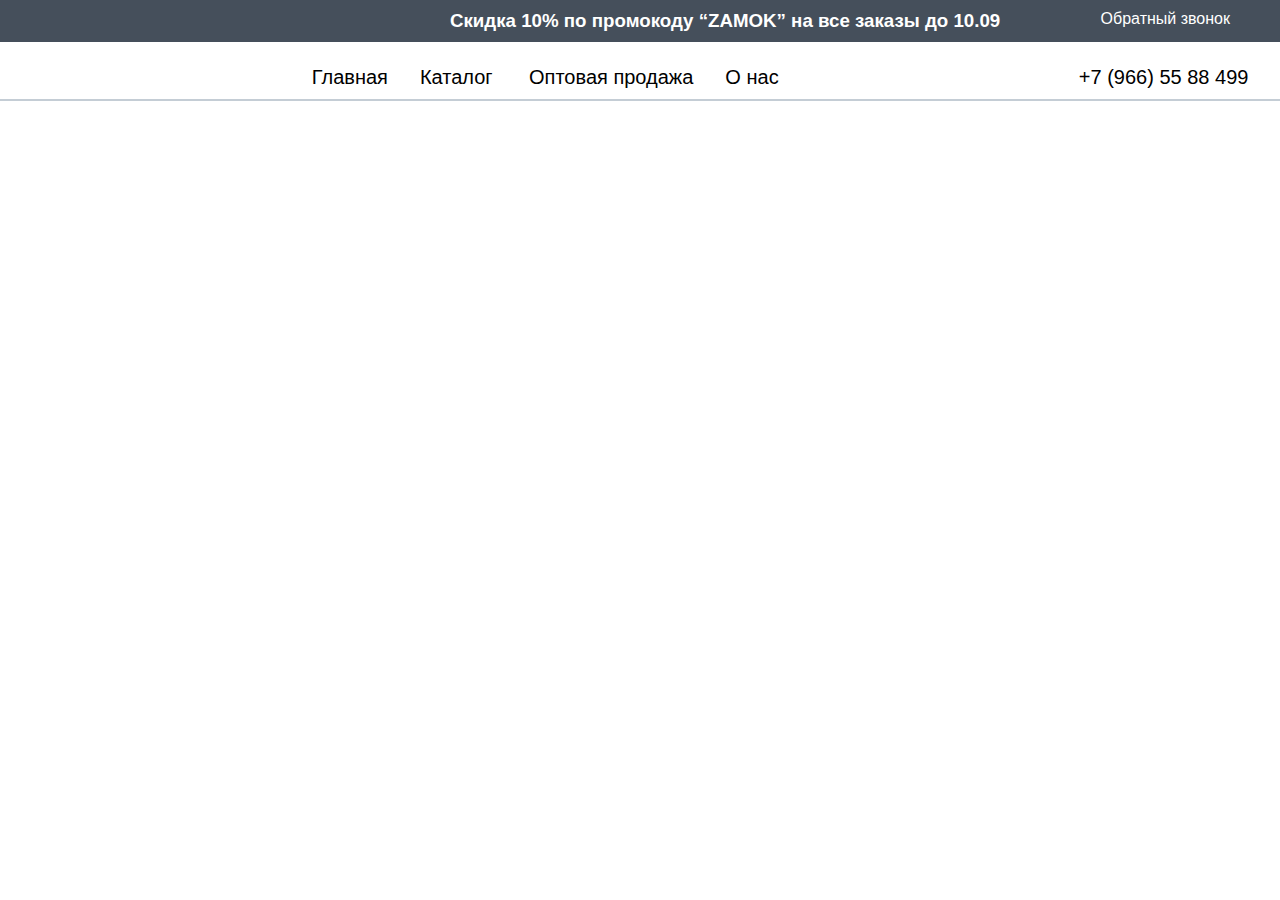
==== pages/details.html @ ea95af28 "boshladim" ====
<!DOCTYPE html>
<html lang="en">
  <head>
    <meta charset="UTF-8" />
    <meta name="viewport" content="width=device-width, initial-scale=1.0" />
    <title>Document</title>
    <link rel="stylesheet" href="../styles/style.css" />
    <link rel="stylesheet" href="../styles/details.css" />
    <script src="https://cdn.jsdelivr.net/npm/sweetalert2@11"></script>
  </head>
  <body>
    <div class="skidki__container container">
      <h3>Скидка 10% по промокоду “ZAMOK” на все заказы до 10.09</h3>
      <p>Обратный звонок</p>
    </div>
    <header class="header">
      <div class="container header__container" style="margin-bottom: 10px">
        <div class="logo">
          <a href="../index.html">
            <img src="../img/logo.png" alt="" />
          </a>
        </div>
        <nav class="nav">
          <ul>
            <li>
              <a href="#">Главная</a>
            </li>
            <li>
              <a href="#">Каталог</a>
              <img src="../img/frame1.png" alt="" />
            </li>
            <li>
              <a href="#">Оптовая продажа</a>
            </li>
            <li>
              <a href="#">О нас</a>
            </li>
          </ul>
        </nav>
        <div class="korzina">
          <p>
            <img src="../img/phone.png" alt="" />
            <span>+7 (966) 55 88 499</span>
          </p>
          <div class="div">
            <a href="">
              <img src="../img/liked.png" alt="" />
            </a>
            <a href="./cart.html">
              <img src="../img/backet.png" alt="" />
            </a>
          </div>
        </div>
      </div>
    </header>
    <div class="line"></div>
    <div id="Wrapper"></div>
    <!-- <div class="hero-single container">
        <div class="hero-img">
            <img src="https://picsum.photos/200/300" alt="">
        </div>
        <div class="hero-single-content">
            <div class="hero-text">
                <h3 class="hero-single-name">Golden Soft <br>
                     GS-200Z-5 для</h3>
                <p class="hero-single-desc">Замок дверной электронный Golden Soft<br>GS-200Z-5 имеет роскошный глянцевый<br>блеск, четкие линии, красивые формы.</p> <br>
                <p class="hero-single-desc">Подходит для установки на <br> деревянную/межкомнатную дверь.</p>
            </div>
            <div class="hero-single-price">
                <p>Цена</p>
                <div class="single-price">
                    <h3>33000₽</h3>
                    <h4>37000₽</h3>
                </div>
            </div>
            <button>КОРЗИНКА</button>
        </div>
    </div> -->
    <script src="../images/js/details.js"></script>
  </body>
</html>
---- styles/style.css ----
*{
    margin: 0;
    padding: 0;
    box-sizing: border-box;
}
body{
    font-family: sans-serif;
}
.container{
    max-width: 1248px;
    width: 100%;
    margin: 0 auto;
    display: flex;
    flex-direction: column;
}
.skidki__container{
    max-width: 1400px;
    color: white;
    display: flex;
    width: 100%;
    padding-right: 50px;
    padding-left: 50px;
    background-color:#454F5B;
}
.skidki__container h3{
    margin-left: 400px;
}

/*  */
.header__container{
    display: flex;
    flex-direction: row;
    justify-content: space-between;
    margin-top: 24px;
    align-items: center;
    border-bottom-color: gray;
}
.nav ul{
    display: flex;
    gap: 32px;
}
a{
    text-decoration: none;
    color: black;
    font-size: 20px;
}
li{
    list-style: none;
}
.korzina{
    display: flex;
    align-items: center;
    gap: 10px;
}
.korzina span{
    font-size: 20px;
}
/*  */
.main__container .block{
    margin-top: 50px;
    display: flex;
    gap: 80px;
}
.block .text{
    color: gray;
    opacity: 0.9;
    margin-top: 80px;
}
.text h4{
    margin-bottom: 20px;
    color: black;
    font-size: 32px;
}
.text p{
    color: #454F5B;
    font-size: 18px;
    font-weight: 400;
    line-height: 32px;
}
.card{
    display: flex;
    gap: 10px;
    margin-top: 10px;
    margin-bottom: 20px;
}
.img img{
    margin-bottom: 50px;
}
/*  */
.register{
    background-color: #F2F8FF;
}
.register__container{
    text-align: center;
    margin-bottom: 50px;
    display: flex;
    flex-direction: column;
}
.register__container h3{
    width: 465px;
    font-size: 44px;
    font-weight: 600;
    text-align: center;
    margin-left: 400px;
    margin-top: 40px;
    margin-bottom: 20px;
}
.register__container p{
    font-size: 16px;
    line-height: 26px;
    font-weight: 400;
    color: #454F5B;
    margin-bottom: 20px;
}
.inputs{
    gap: 20px;
}
.inputs input{
    width: 240px;
    border-radius: 5px;
    padding: 10px;
    border: none;
    color: #454F5B;
    background-color: #E9EFF6;
    margin-bottom: 56px;
}
button{
    padding: 10px;
    border: none;
    background-color: #4295E4;
    border-radius:2px;
    color: white;
    width: 220px;
}
/*  */
.footer__container{
    display: flex;
    flex-direction: row;
    gap: 70px;
    padding-top: 64px;
    color: white;
    margin-top: -50px;
    padding-bottom: 50px;
}
.footer-text{
    display: flex;
    gap: 70px;
}
.footer-ul a{
    color: white;
    opacity: 0.7;
}
.footer-text p{
    opacity: 0.7;
    margin-top: 10px;
    margin-bottom: 10px;
}
.footer-logo{
    display: flex;
    flex-direction: column;
    gap: 80px;
}
/*  */

.filter {
    max-width: 350px;
    padding: 20px;
    background-color: #fff;
    border: 1px solid #ddd;
    margin: 20px auto;
    border-radius: 5px;
    height: 400px;
    margin-left: -5px;
}

.filter-section h2 {
    margin: 0 0 20px 0;
    margin-bottom: 20px;
    font-size: 1.5em;
}
.filter-title{
    margin-bottom: 10px;
    margin-top: 10px;
}

.price-filter {
    margin-bottom: 20px;
}

.price-filter h3 {
    margin: 0 0 10px 0;
    font-size: 1.2em;
}

.price-inputs {
    display: flex;
    justify-content: space-between;
}

.price-inputs input {
    width: 48%;
    padding: 10px;
    font-size: 1em;
    border: 1px solid #ddd;
    border-radius: 5px;
}

.other-filters .filter-item {
    margin-bottom: 10px;
}

.filter-item h3 {
    margin: 0;
    font-size: 1.2em;
    cursor: pointer;
}

.filter-item h3::after {
    float: right;
    font-size: 0.8em;
    margin-top: 3px;
}
/*  */
.hero__container{
    display: flex;
    flex-direction: row;
    justify-content: space-between;
}
.filter-hero{
    display: flex;
    gap: 50px;
}
.select-hero select{
    width: 200px;
    padding: 8px;
}
button:hover{
    background-color:green;
}
button{
    transition: all 0.5s;
    cursor:pointer;
}
.btn{
    margin-bottom: 10px;
    width: 100%;
}
/*  */
.title{
    display: flex;
    flex-direction: row;
    margin-bottom: 40px;
    margin-top: 20px;
}
.titleh3{
    font-weight: 600;
    font-size: 28px;
}
.title p{
    margin-top: 5px;
    font-size: 18px;
    font-weight: 300;
}
/*  */
.prodocut{
    margin-top: 20px;
    width: 300px;
    border-radius:5px;
    padding-right: 10px;
    background-color: #F6F6F6;
    margin-bottom: 50px;
    border: 2px solid black;
    cursor: pointer;
}
.product-status{
    margin-left: 10px;
    display: flex;
    justify-content: space-between;
}
.product-image{
    width: 288px;
    position: relative;
}
.product-status h6{
    margin-top: 13px;
    margin-left: 10px;
    font-size: 14px;
    font-weight: 400;
}
.sale{
    width: 100px;
    padding: 10px;
    background-color: white;
    margin-right: 10px;
    margin-top: 5px;
}
.product-title{
    font-size: 16px;
    font-weight: 400;
    margin-bottom: 5px;
    color: #454F5B;
    margin-left: 10px;
}
.product-price{
    gap: 20px;
    margin-left: 10px;
}
.current-price{
    font-size: 20px;
    font-weight: 600;
    color: #161C24;
}
.old-price{
    text-decoration: line-through;
    font-size: 18px;
    font-weight: 300;
    color: #454F5B;
}
.stars{
    border: none;
    margin-left: 10px;
}
.line{
    width: 100%;
    height: 2px;
    background-color: #C4CDD5;
}
.product-list{
    display: flex;
    flex-direction: row;
    flex-wrap: wrap;
    justify-content: space-around;
    margin-left: 40px;
    padding-bottom: 20px;
    gap: 50px;
}
.prodocut{
    cursor: pointer;
    border: 2px solid black;
    background-color: gray;
}
.skidki__container{
    display: flex;
    flex-direction: row;
    justify-content: space-between;
}
#card{
    background-color: #F7F7F7;
    border-radius: 5px;
    margin-top: 22px;
    padding-bottom: 20px;
    padding-top: 10px;
    gap: 20px;
}
.sale{
    border-radius: 5px;
}
/*  */
.section-nav{
    margin-top: 50px;
    margin-bottom: 50px;
    display: flex;
    flex-direction: row;
    justify-content: space-between;
}
.cards{
    display: flex;
    flex-wrap: wrap;
    gap: 30px;
    flex-direction: row;
}
.prodocut{
    width: 288px;
}
/*  */
.skidki__container{
    display: flex;
    flex-direction: row;
    justify-content: space-between;
}
.skidki__container p{
    margin-left: -30px;
}
---- styles/details.css ----
*{
    margin: 0;
    padding: 0;
    box-sizing: border-box;
}
body{
    font-family: sans-serif;
}
.hero-single{
    justify-content: center;
    display: flex;
    flex-direction: row;
    gap: 50px;
    margin-top: 50px;
    margin-bottom: 100px;
}
.hero-single-content{
    display: flex;
    flex-direction: column;
}
.hero-img img{
    width: 500px;
    height: 500px;
}
.hero-single-name{
    color: #161C24;
    font-size: 44px;
    line-height: 62px;
    font-weight: 600;
}
.hero-single-desc{
    color:#454F5B;
    font-weight: 400;
    font-size: 14px;
    margin-bottom: 10px;
}
.hero-single-price p{
    margin-bottom: 10px;
    margin-top: 10px;
    color:#454F5B;
    font-size: 12px;
    font-weight: 400;
}
.single-price{
    display: flex;
    gap: 20px;
    margin-bottom: 20px;
}
.single-price h3{
    color: #161C24;
    font-size: 24px;
    font-weight: 600;
}
.single-price h4{
    color: #A4A4A4;
    font-size: 22px;
    font-weight: 300;
    text-decoration: line-through;
}
.skidki__container{
    padding-top: 10px;
    padding-bottom: 10px;
    display: flex;
    flex-direction: row;
    justify-content: space-between;
    margin-right: 50px;
}
.hero-single-content{
    margin-top: 150px;
}
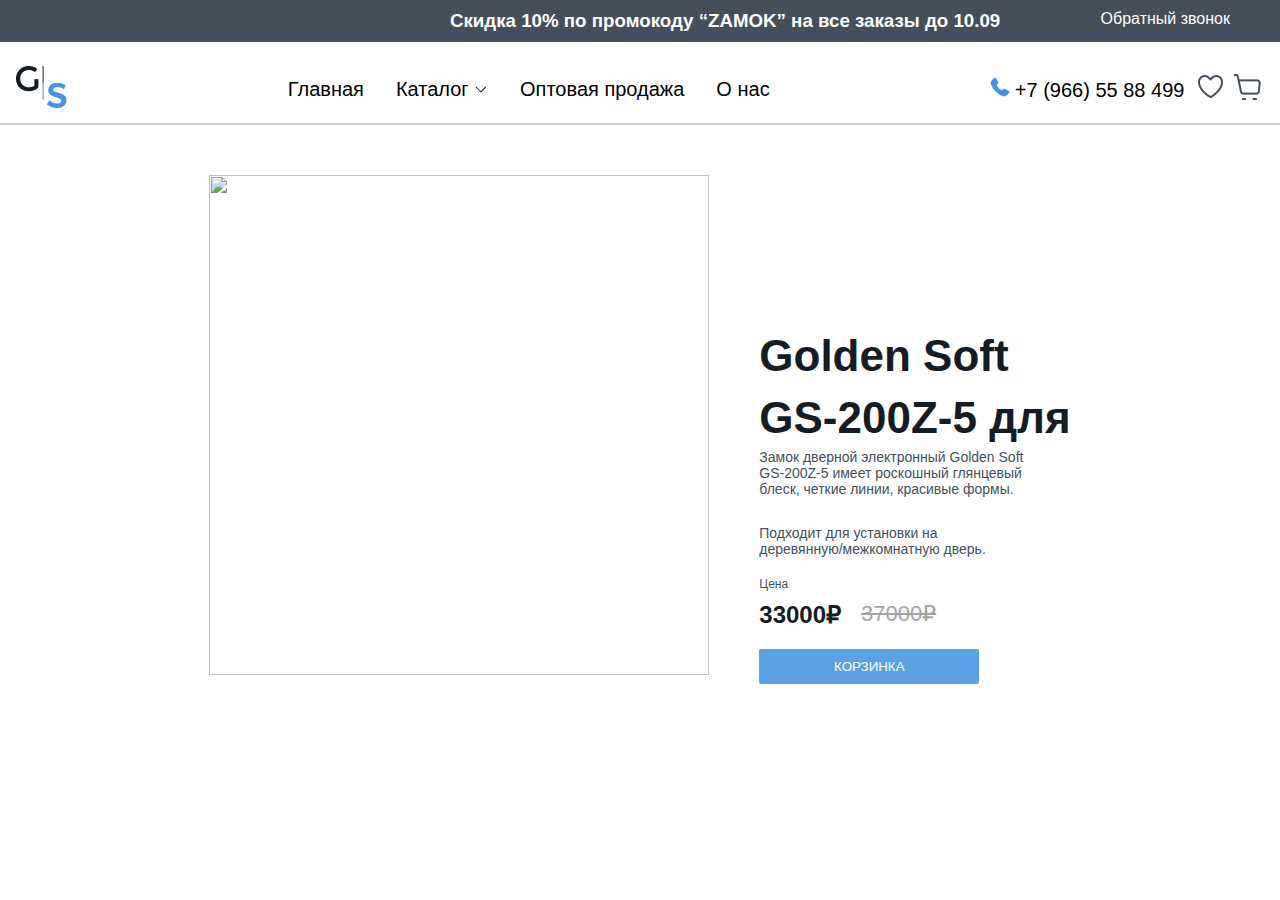
==== commit f77728fc: "tugadi" ====
--- a/pages/details.html
+++ b/pages/details.html
@@ -55,7 +55,7 @@
     </header>
     <div class="line"></div>
     <div id="Wrapper"></div>
-    <!-- <div class="hero-single container">
+    <div class="hero-single container">
         <div class="hero-img">
             <img src="https://picsum.photos/200/300" alt="">
         </div>
@@ -75,7 +75,7 @@
             </div>
             <button>КОРЗИНКА</button>
         </div>
-    </div> -->
+    </div>
     <script src="../images/js/details.js"></script>
   </body>
 </html>
--- a/styles/style.css
+++ b/styles/style.css
@@ -127,7 +127,7 @@
 button{
     padding: 10px;
     border: none;
-    background-color: #4295E4;
+    background-color: #5ba1e3;
     border-radius:2px;
     color: white;
     width: 220px;
